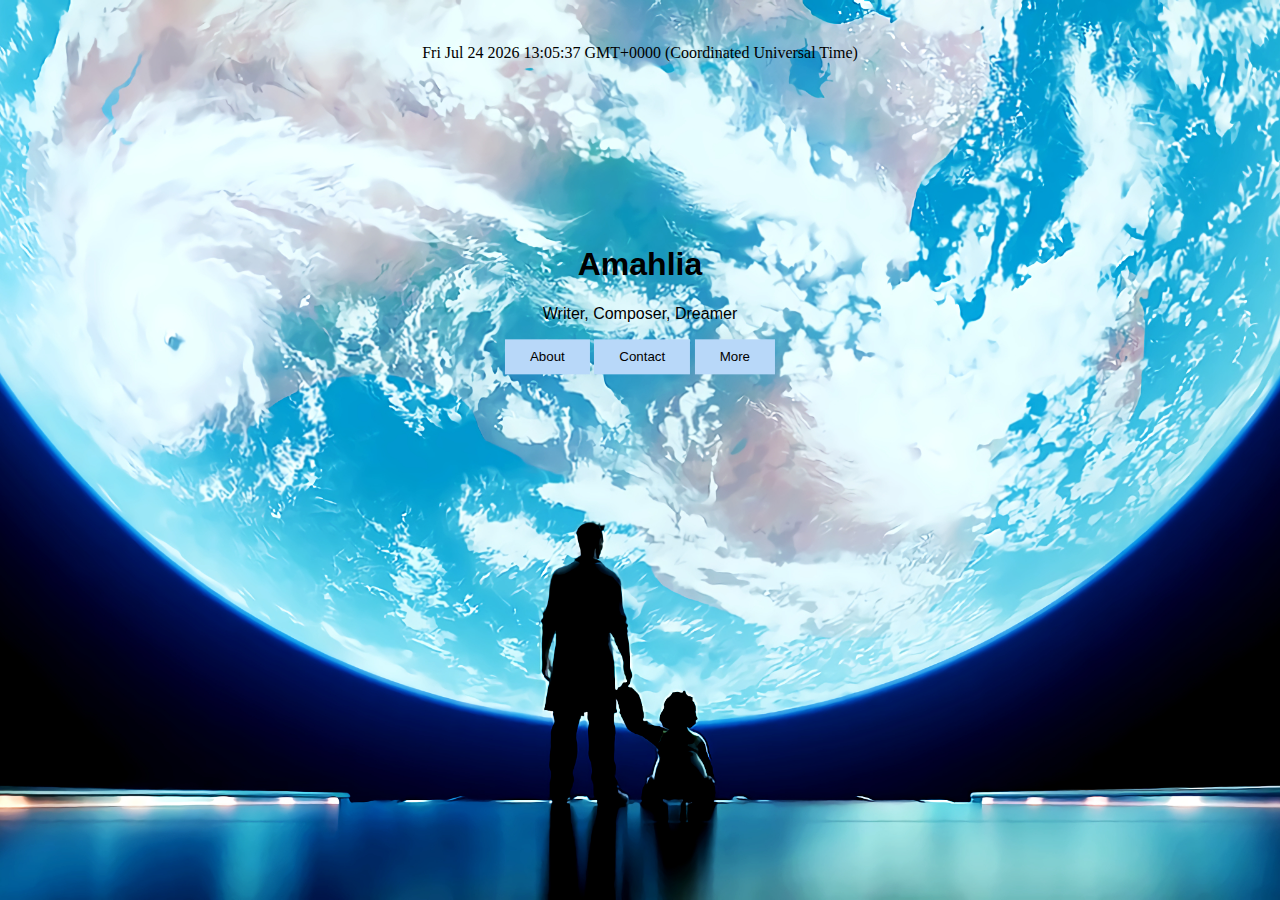
==== index.html @ 02dea265 "renamed home as index" ====
<!DOCTYPE html>
<head>
	<title>Home</title>
	<link rel="stylesheet" type="text/css" href="aboutme.css">
  	<script src="aboutme.js"></script>
</head>
<body>
	<div class="hero-image">
	  <div id="demo">

	  </div>
	  <div class="hero-text">
	    <h1>Amahlia</h1>
	    <p id="info">Writer, Composer, Dreamer</p>
	    <button onclick="aboutme()">About</button>
	    <button onclick="contact()">Contact</button>
	    <button onclick="fun()">More</button>
	  </div>
	</div>
	<script>
	document.getElementById("demo").innerHTML = Date();
	</script>
</body>
</html>
---- aboutme.css ----
body, html {
    height: 100%;
    margin: 0;
    background-color: #e6f2ff;
}

#demo {
  text-align: center;
  position: absolute;
  top: 5%;
  left: 50%;
  transform: translate(-50%, -5%);
  color: black;
}

#info {
	font-family: "Helvetica Neue", Helvetica, Arial, sans-serif;
}

.hero-image {
  background-image: url("moon.jpg");
  height: 100%;
  background-position: center;
  background-repeat: no-repeat;
  background-size: cover;
  position: relative;
}

.hero-text {
  font-family: "Helvetica Neue", Helvetica, Arial, sans-serif;
  text-align: center;
  position: absolute;
  top: 30%;
  left: 50%;
  transform: translate(-50%, -30%);
  color: black;
}

.hero-text button {
  border: none;
  outline: 0;
  display: inline-block;
  padding: 10px 25px;
  color: black;
  background-color: #b8d8f9;
  text-align: center;
  cursor: pointer;

}

.hero-text button:hover {
  color: white;
}


ul {
    list-style-type: none;
    margin: 0;
    padding: 10px;
}

li {
	display: inline-block;
	float:left;
}

.navbar {
	position: fixed;
	margin: 0px;
	width: 100%;
	height: 60px;
    
    background-color: #060d75;
    
}

a.nav:link, visited {
    color: blue;
    font-family: Trebuchet, sans-serif;
    text-decoration: none;
    background-color: #FFFFFF;
    border: 2px solid #80c1ff;
    color: #80c1ff;
    padding: 10px;
    text-align: center; 
    text-decoration: none;
    display: inline-block;
}

a.nav:hover, active {
    color: white;
    background-color: #fc94c8;

}

#divAmahlia {
	max-width: 50%;
	padding-top: 60px;
	margin:auto;
	font-family: Trebuchet, sans-serif;
	padding-left: 10px;
	padding-right: 10px;
	padding-bottom: 5px;
	text-align: right;
	display: inline-block;
		
}

#div1 {
	max-width: 50%;
	padding-top: 60px;
	margin:auto;
	font-family: Trebuchet, sans-serif;
	padding-left: 10px;
	padding-right: 10px;
	padding-bottom: 5px;
	text-align: left;
	display: inline-block;
	
	
}

.divImage {
	float: left;
	margin-left: 2%;
	font-family: Trebuchet, sans-serif;
	text-align: center;
	display: inline-block;
	
	width:400px; 
	height:400px;
	}



.imgLink {
	opacity: 0.5;
}

a.img {

}

a.img:link, visited {
    color: blue;
    font-family: Trebuchet, sans-serif;
    text-decoration: none;
    background-color: #FFFFFF;
    border: 2px solid #80c1ff;
    color: #80c1ff;
    padding: 10px;
    text-align: center; 
    text-decoration: none;
    display: inline-block;
}

a.img:hover, active {
    color: black;
    background-color: #fc94c8;
}

#contactHeader {
	padding-top: 80px;
}
#input {

}

#medium {

}

#map {
	height: 400px;
    
    max-width: 500px;
    float: right;
}
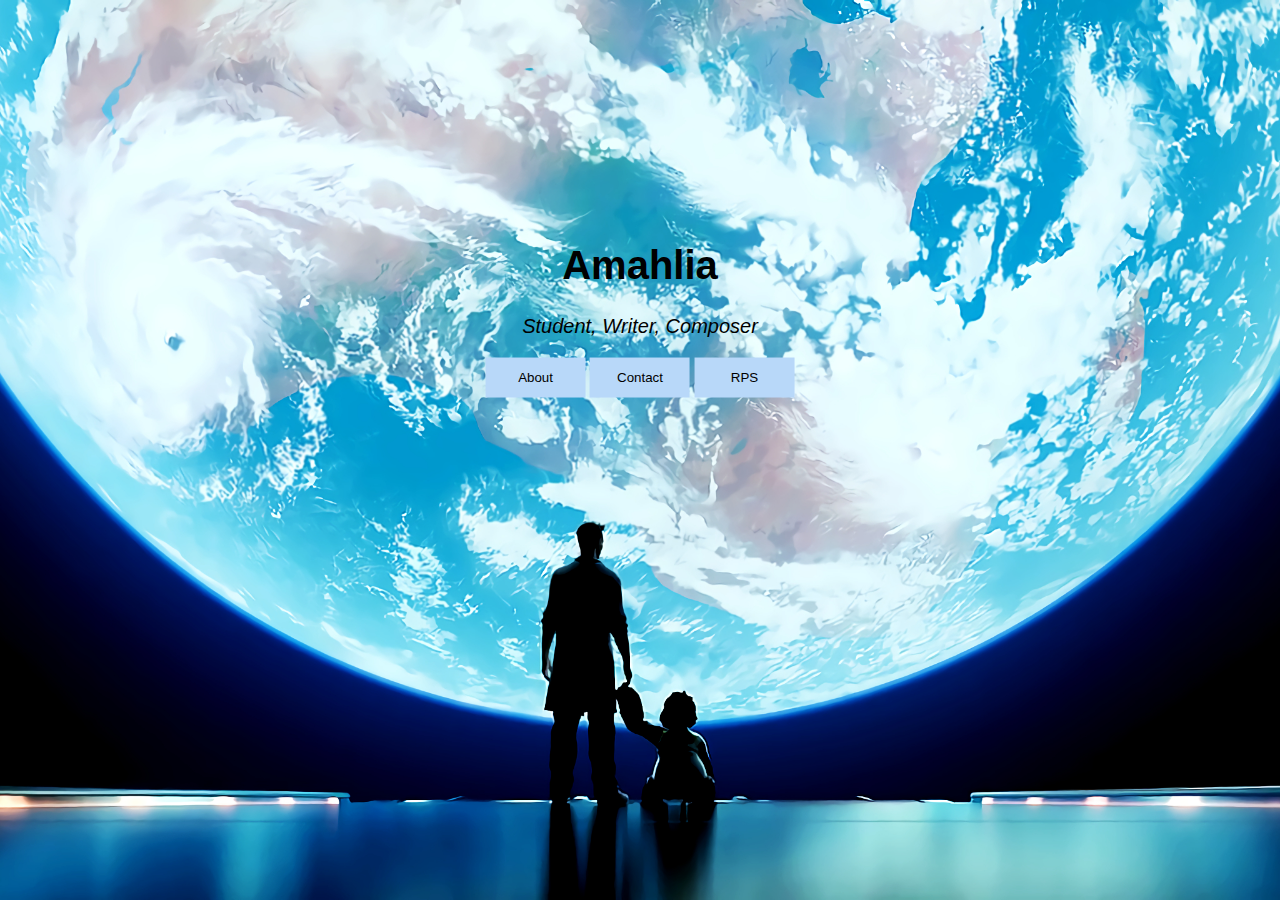
==== commit 8152d114: "rps update" ====
--- a/index.html
+++ b/index.html
@@ -1,24 +1,18 @@
 <!DOCTYPE html>
 <head>
 	<title>Home</title>
-	<link rel="stylesheet" type="text/css" href="aboutme.css">
-  	<script src="aboutme.js"></script>
+	<link rel="stylesheet" type="text/css" href="a.css">
+  	<script src="a.js"></script>
 </head>
 <body>
 	<div class="hero-image">
-	  <div id="demo">
-
-	  </div>
 	  <div class="hero-text">
-	    <h1>Amahlia</h1>
-	    <p id="info">Writer, Composer, Dreamer</p>
+	  	<h1>Amahlia</h1>
+	    <p id="info">Student, Writer, Composer</p>
 	    <button onclick="aboutme()">About</button>
 	    <button onclick="contact()">Contact</button>
-	    <button onclick="fun()">More</button>
+	    <button onclick="rps()">RPS</button>
 	  </div>
 	</div>
-	<script>
-	document.getElementById("demo").innerHTML = Date();
-	</script>
 </body>
 </html>--- a/a.css
+++ b/a.css
@@ -0,0 +1,220 @@
+body, html {
+    height: 100%;
+    margin: 0;
+    background-color: #e6f2ff;
+}
+
+ul {
+    list-style-type: none;
+    margin: 0;
+    padding: 10px;
+}
+
+li {
+  display: inline-block;
+  float:left;
+}
+
+iframe {
+  top: 0%;
+  left: 0%;
+  width: 100%;
+  height: 100%;
+}
+
+a.contact:link, visited, active  {
+  width: 150px;
+  height: 150px;
+  font-family: Trebuchet, sans-serif;
+  text-decoration: none;
+  background-color: white;
+  border: 2px solid #80c1ff;
+  border-radius: 5%;
+  color: blue;
+  color: #80c1ff;
+  text-align: center; 
+  text-decoration: none;
+  display: inline-block;
+}
+
+a.contact:hover{
+  color: #fc94c8;  
+  border: 2px solid #fc94c8;
+}
+
+a.nav:link, visited, active  {
+  font-family: Trebuchet, sans-serif;
+  text-decoration: none;
+  background-color: white;
+  border: 2px solid #80c1ff;
+  color: blue;
+  color: #80c1ff;
+  padding: 10px;
+  text-align: center; 
+  text-decoration: none;
+  display: inline-block;
+  width: 100px;
+}
+
+a.nav:hover{
+  color: #fc94c8;
+  border: 2px solid #fc94c8;
+}
+
+a.img {
+  width:150px;
+  height:150px;
+}
+
+a.img:link, visited, active {
+  font-family: Trebuchet, sans-serif;
+  text-decoration: none;
+  background-color: #FFFFFF;
+  border: 2px solid #80c1ff;
+  color: #80c1ff;
+  padding: 10px;
+  text-align: center; 
+  text-decoration: none;
+  display: inline-block;
+}
+
+a.img:hover {
+  background-color: #fc94c8;
+  font-style: bold;
+}
+
+.hero-image {
+  background-image: url("moon.jpg");
+  height: 100%;
+  background-position: center;
+  background-repeat: no-repeat;
+  background-size: cover;
+  position: relative;
+}
+
+.hero-text {
+  font-family: "Helvetica Neue", Helvetica, Arial, sans-serif;
+  text-align: center;
+  position: absolute;
+  top: 30%;
+  left: 50%;
+  transform: translate(-50%, -30%);
+  color: black;
+}
+
+.hero-text h1{
+  font-size: 40px;
+  color: black;
+}
+
+.hero-text button {
+  border: none;
+  outline: 0;
+  display: inline-block;
+  width: 100px;
+  height: 40px;
+  color: black;
+  background-color: #b8d8f9;
+  text-align: center;
+  cursor: pointer;
+
+}
+
+.hero-text button:hover {
+  background-color: white;
+  font-style: bold;
+}
+
+.navbar {
+	position: fixed;
+	margin: 0px;
+	width: 100%;
+	height: 60px;
+  background-color: #060d75;  
+}
+
+.divImage {
+  float: center;
+  margin-left: 1.5%;
+  font-family: Trebuchet, sans-serif;
+  text-align: center;
+  display: inline-block;
+
+  width: 200px; 
+  height: 200px;
+}
+
+
+.imgLink {
+  opacity: 1;
+}
+
+#demo {
+  text-align: center;
+  position: absolute;
+  top: 5%;
+  left: 50%;
+  transform: translate(-50%, -5%);
+  color: black;
+}
+
+.contact {
+  padding: 10px;
+  margin-bottom: 20px;
+}
+
+#info {
+  font-family: "Helvetica Neue", Helvetica, Arial, sans-serif;
+  font-size: 20px;
+  font-style: italic;
+}
+
+#divAmahlia {
+	background-image: url("moon.jpg");
+  height: 50%;
+  background-position: center;
+  background-repeat: no-repeat;
+  background-size: cover;
+  position: relative;
+  
+	font-family: Trebuchet, sans-serif;
+  text-align: center;
+  position: absolute;
+  top: 30%;
+  left: 50%;
+  transform: translate(-50%, -30%);
+  color: black;
+}
+
+#div1 {
+	max-width: 50%;
+	padding-top: 60px;
+	margin:auto;
+	font-family: Trebuchet, sans-serif;
+	padding-left: 10px;
+	padding-right: 10px;
+	padding-bottom: 5px;
+	text-align: left;
+	display: inline-block;
+}
+
+#contactHeader {
+	padding-top: 80px;
+  font-family: Trebuchet, sans-serif;
+  font-size: 30px;
+  color: black;
+  margin: center;
+}
+
+#contactBody {
+  margin: auto;
+  width: 250px;
+  text-align: center;
+}
+
+#framespace {
+  top: 0%;
+  left: 0%;
+  width: 100%;
+  height: 100%;
+}